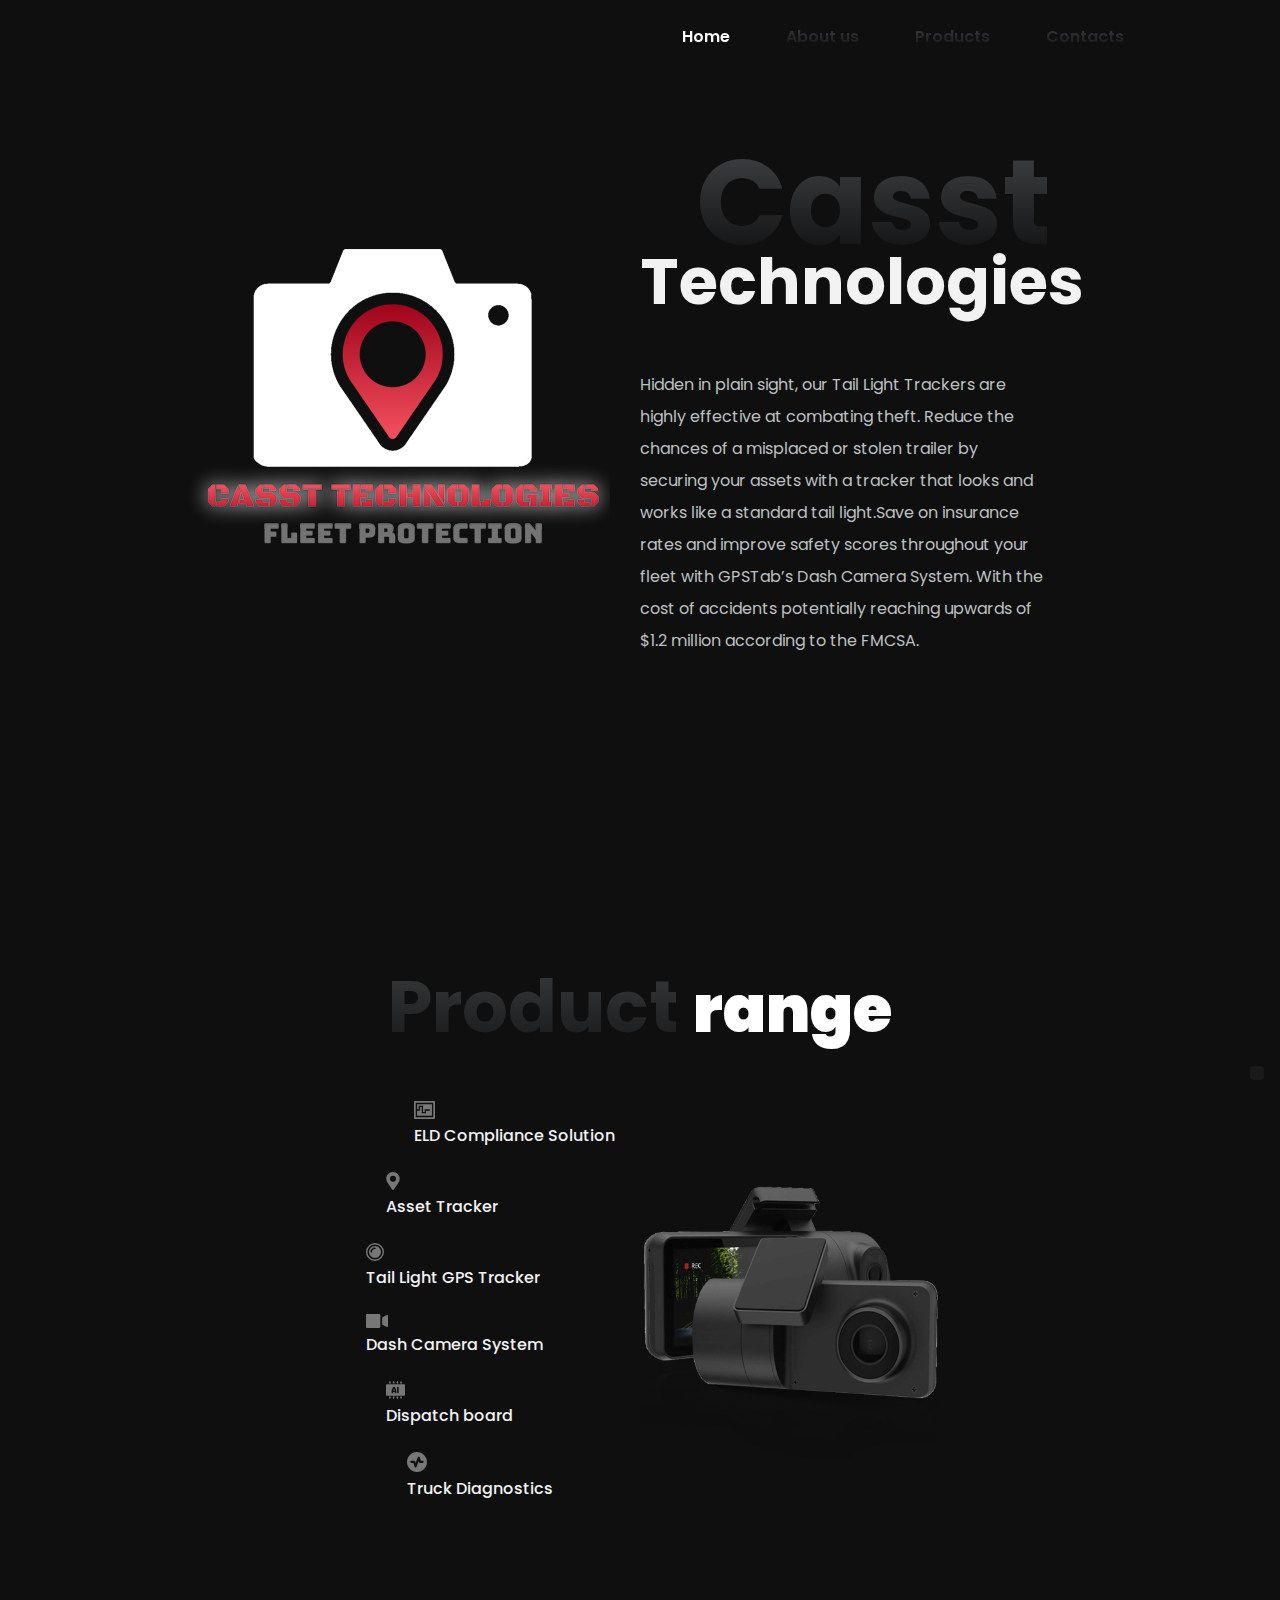
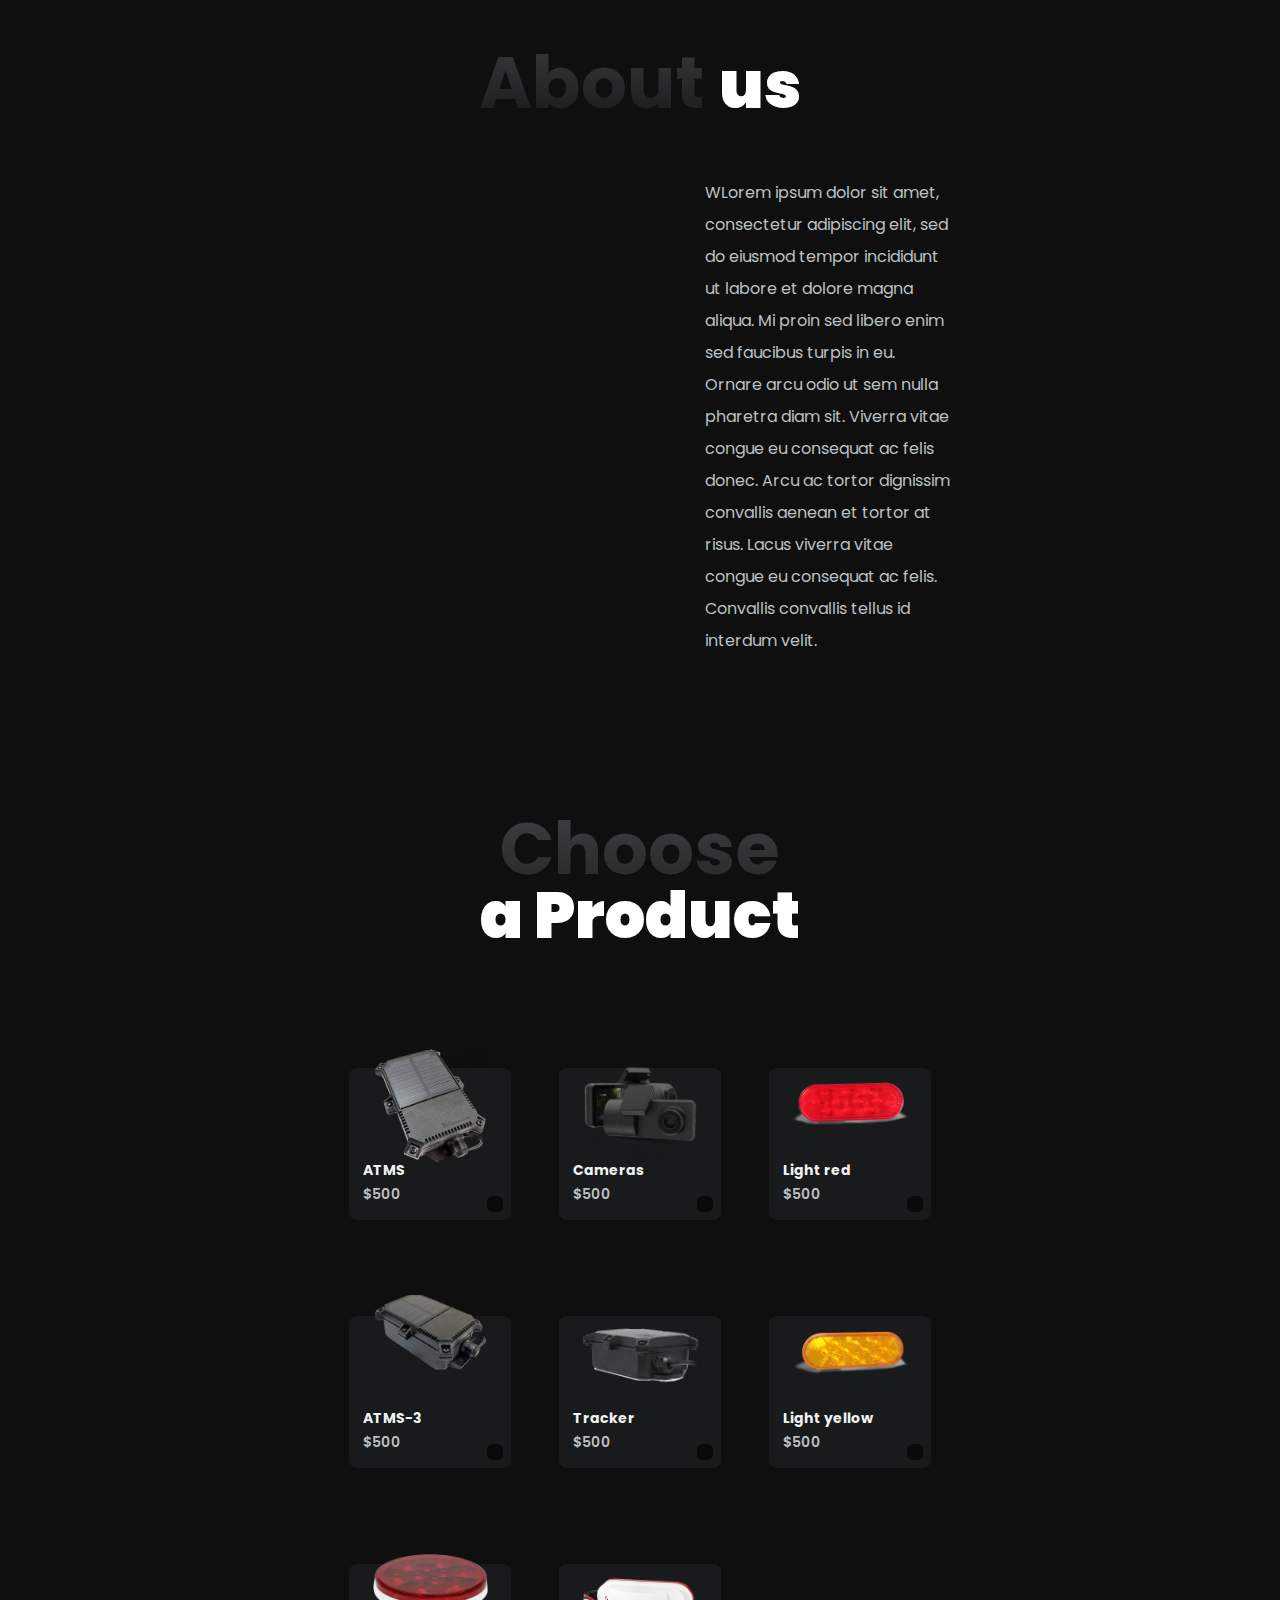
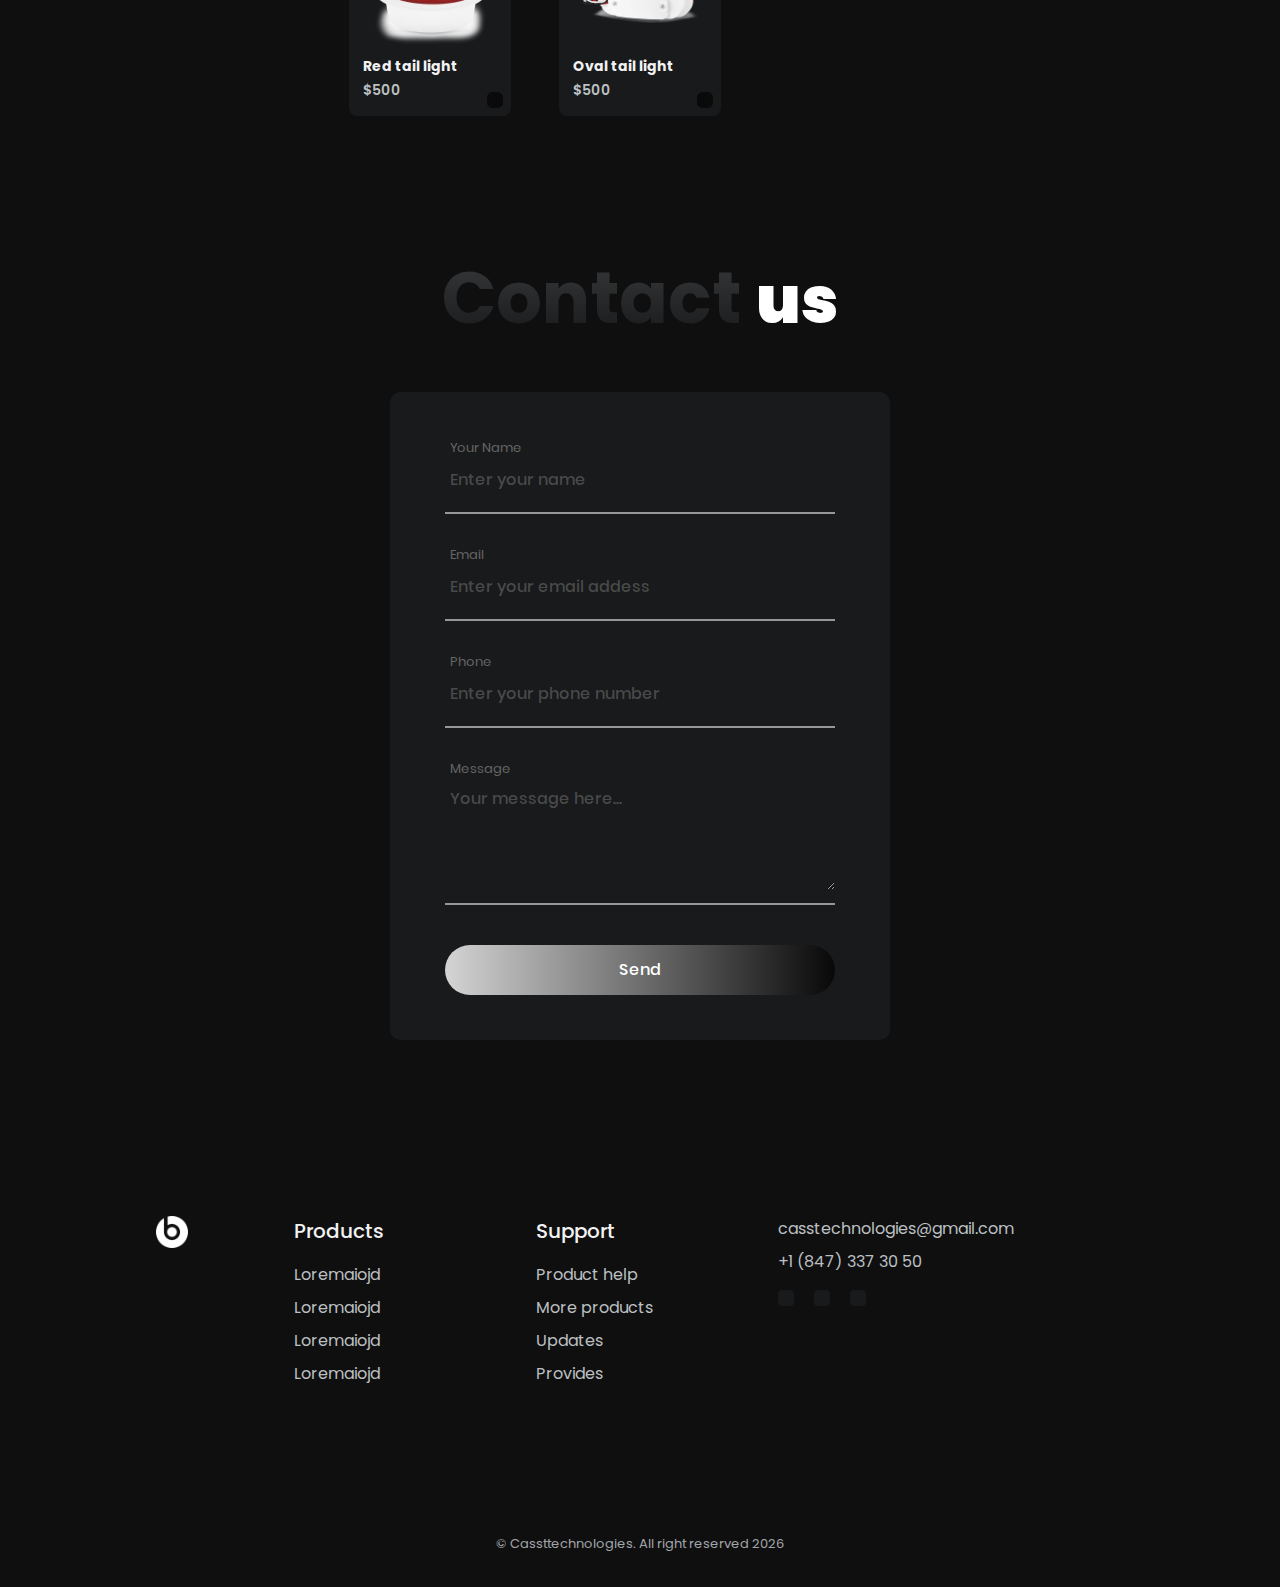
==== index.html @ 3e1de05d "inital commit" ====
<!DOCTYPE html>
<html lang="en">
<head>
    <meta charset="UTF-8">
    <meta name="viewport" content="width=device-width, initial-scale=1.0">

    <!--=============== FAVICON ===============-->
    <link rel="shortcut icon" href="assets/img/favicon.png" type="image/x-icon">

    <!--=============== REMIX ICONS ===============-->
    <link href="https://cdn.jsdelivr.net/npm/remixicon@2.5.0/fonts/remixicon.css" rel="stylesheet">

    <!--=============== CSS ===============-->
    <link rel="stylesheet" href="assets/css/main.css">
    <link rel="stylesheet" href="assets/css/modal.css">
    <link rel="stylesheet" href="assets/css/contact.css">
    <!--=============== BOXICONS ===============-->
    <link rel="stylesheet" href="https://cdn.jsdelivr.net/npm/boxicons@latest/css/boxicons.min.css">


    <title>Cassttechnologies</title>
</head>
<body>
<!--=============== HEADER ===============-->
<header class="header" id="header">
    <nav class="nav container">
<!--        <a href="#" class="nav__logo">-->
<!--&lt;!&ndash;            <img src="assets/images/logo.png" alt="">&ndash;&gt;-->
<!--        </a>-->
        <div class="nav__menu" id="nav-menu">
            <ul class="nav__list">
                <li class="nav__item">
                    <a href="#home" class="nav__link active-link">Home</a>
                </li>
                <li class="nav__item">
                    <a href="#about" class="nav__link">About us</a>
                </li>
                <li class="nav__item">
                    <a href="#products" class="nav__link">Products</a>
                </li>
                <li class="nav__item">
                    <a href="#contact" class="nav__link">Contacts</a>
                </li>
            </ul>

            <div class="nav__close" id="nav-close">
                <i class="ri-close-line"></i>
            </div>
        </div>

        <div class="nav__toggle" id="nav-toggle">
            <i class="ri-function-line"></i>
        </div>
    </nav>
</header>

<main class="main">
    <!--=============== HOME ===============-->
    <section class="home section" id="home">
        <div class="home__container container grid">
            <div class="home__img-container">
                <img src="assets/images/home1.png" alt="" class="home__img">
            </div>

            <div class="home__data">
                <div class="home__header">
                    <h1 class="home__title">Casst</h1>
                    <h2 class="home__subtitle" style="margin-top: 10px">Technologies</h2>
                </div>

                <div class="home__footer">
                    <p class="home__description">Hidden in plain sight, our Tail Light Trackers are highly effective at
                        combating theft. Reduce the chances of a misplaced or stolen trailer by securing your assets
                        with a tracker that looks and works like a standard tail light.Save on insurance rates and
                        improve safety scores throughout your fleet with GPSTab’s Dash Camera System. With the cost of
                        accidents potentially reaching upwards of $1.2 million according to the FMCSA.
                    </p>
                </div>
            </div>
        </div>
    </section>

    <!--=============== SPONSOR ===============-->
    <section class="sponsor section">
        <div class="sponsor__container container grid">
            <img src="https://gpstab.com/wp-content/uploads/2020/10/Zero-Max.png" alt="" class="sponsor__img">
            <img src="https://gpstab.com/wp-content/uploads/2020/10/RT-Group.png" alt="" class="sponsor__img">
            <img src="https://gpstab.com/wp-content/uploads/2020/10/Phoenix-Cargo.png" alt="" class="sponsor__img">
            <img src="https://gpstab.com/wp-content/uploads/2020/10/MHR.png" alt="" class="sponsor__img">
        </div>
    </section>

    <!--=============== SPECS ===============-->
    <section class="specs section grid">
        <h2 class="section__title section__title-gradient">Product <b class="glow">range</b> </h2>

        <div class="specs__container container grid">
            <div class="specs__content grid">
                <div class="specs__data">
                    <!--                    <i class="ri-bluetooth-line specs__icon"></i>-->
                    <svg xmlns="http://www.w3.org/2000/svg" width="21" height="18"><path fill-rule="evenodd" fill="#777777" d="M20.124 17.999H.874a.888.888 0 01-.875-.9V.899c0-.498.392-.901.875-.901h19.25c.484 0 .875.403.875.901v16.2c0 .497-.391.9-.875.9zm-.875-15.75a.444.444 0 00-.437-.45H2.186a.444.444 0 00-.437.45v13.499c0 .249.196.451.437.451h16.626a.444.444 0 00.437-.451V2.249zM3.061 9.674h2.873v-3.6h1.782l.002 6.299h4.373l.003-2.699h3.549a.445.445 0 00.438-.451v-.449a.445.445 0 00-.438-.45h-4.862l.001 2.7H9.028l.003-6.3H4.628l-.007 3.6h-1.56V3.148h14.876v11.701H3.061V9.674z"/></svg>
                    <h3 class="specs__title">ELD Compliance Solution</h3>
                    <!--                    <span class="specs__subtitle">Bluetooth v5.2</span>-->
                </div>

                <div class="specs__data">
                    <svg xmlns="http://www.w3.org/2000/svg" width="14" height="18"><path fill-rule="evenodd" fill="#777777" d="M13.749 6.746A6.746 6.746 0 007.002-.001c-.064 0-.129 0-.193.003C3.21.102.249 3.158.255 6.758a6.718 6.718 0 001.469 4.183H1.72l4.382 6.607c.225.3.563.451.9.451.338 0 .676-.151.901-.451l4.382-6.607h-.005a6.712 6.712 0 001.469-4.195zM7.002 9.75a3 3 0 110-6 3 3 0 010 6z"/></svg>
                    <h3 class="specs__title">Asset Tracker</h3>
                </div>

                <div class="specs__data">
                    <svg xmlns="http://www.w3.org/2000/svg" width="18" height="18"><path fill-rule="evenodd" fill="#777777" d="M8.999 1.499c4.136 0 7.5 3.364 7.5 7.499 0 4.136-3.364 7.5-7.5 7.5-4.135 0-7.5-3.364-7.5-7.5 0-4.135 3.365-7.499 7.5-7.499m0-1.501a9 9 0 00-9 9 9 9 0 1018 0 9 9 0 00-9-9zm0 3a6 6 0 100 12 6 6 0 000-12zm0 3.001c-1.654 0-3 1.345-3 2.999a.75.75 0 11-1.5 0 4.505 4.505 0 014.5-4.499.75.75 0 110 1.5z"/></svg>
                    <h3 class="specs__title">Tail Light GPS Tracker</h3>
                </div>

                <div class="specs__data">
                    <svg xmlns="http://www.w3.org/2000/svg" width="22" height="14"><path fill-rule="evenodd" fill="#777777" d="M14.332.873v12.251c0 .483-.373.875-.833.875H.832c-.46 0-.833-.392-.833-.875V.873c0-.482.373-.874.833-.874h12.667c.46 0 .833.392.833.874zm6.605.034l-4.771 2.591v7.001l4.771 2.59c.532.161 1.062-.26 1.062-.841V1.749c0-.582-.53-1.001-1.062-.842z"/></svg>
                    <h3 class="specs__title">Dash Camera System</h3>
                </div>
                <div class="specs__data">
                    <svg xmlns="http://www.w3.org/2000/svg" width="19" height="18"><path fill-rule="evenodd" fill="#777777" d="M18.208 14.727H.792A.805.805 0 010 13.909V4.091c0-.452.354-.819.792-.819h17.416c.437 0 .792.367.792.819v9.818a.805.805 0 01-.792.818zm-7.841-3.94c0-.887-.158-1.747-.473-2.583A7.245 7.245 0 008.572 5.98a.803.803 0 00-.598-.256.804.804 0 00-.598.256 7.262 7.262 0 00-1.321 2.224 7.244 7.244 0 00-.474 2.583v1.074c0 .102.041.196.125.281a.376.376 0 00.274.127h.798a.377.377 0 00.274-.127.396.396 0 00.125-.281v-.813h1.595v.813c0 .102.041.196.124.281a.38.38 0 00.275.127h.798a.377.377 0 00.274-.127.395.395 0 00.124-.281v-1.074zm2.369-4.239a.805.805 0 00-.792-.818.805.805 0 00-.792.818v4.909c0 .452.354.818.792.818a.805.805 0 00.792-.818V6.548zM7.974 7.872c.365.609.596 1.26.71 1.949h-1.42c.115-.689.345-1.34.71-1.949zm6.276-6.645c0-.226.177-.409.396-.409V.204A.2.2 0 0114.844 0h.395a.2.2 0 01.198.204v.614c.219 0 .396.183.396.409v1.227H14.25V1.227zm-3.695 0c0-.226.178-.409.396-.409V.204c0-.113.089-.204.198-.204h.396c.109 0 .198.091.198.204v.614c.218 0 .396.183.396.409v1.227h-1.584V1.227zm-3.694 0c0-.226.177-.409.396-.409V.204A.2.2 0 017.454 0h.397a.2.2 0 01.197.204v.614c.219 0 .396.183.396.409v1.227H6.861V1.227zm-3.695 0c0-.226.178-.409.396-.409V.204c0-.113.089-.204.198-.204h.396c.109 0 .198.091.198.204v.614c.219 0 .396.183.396.409v1.227H3.166V1.227zM4.75 16.772c0 .227-.177.41-.396.41v.613a.202.202 0 01-.198.205H3.76a.202.202 0 01-.198-.205v-.613a.403.403 0 01-.396-.41v-1.227H4.75v1.227zm3.694 0c0 .227-.177.41-.396.41v.613a.201.201 0 01-.197.205h-.397a.201.201 0 01-.197-.205v-.613a.403.403 0 01-.396-.41v-1.227h1.583v1.227zm3.695 0c0 .227-.178.41-.396.41v.613a.202.202 0 01-.198.205h-.396a.202.202 0 01-.198-.205v-.613a.403.403 0 01-.396-.41v-1.227h1.584v1.227zm3.694 0c0 .227-.177.41-.396.41v.613a.201.201 0 01-.198.205h-.395a.201.201 0 01-.198-.205v-.613a.403.403 0 01-.396-.41v-1.227h1.583v1.227z"/></svg>
                    <h3 class="specs__title">Dispatch board</h3>
                </div>
                <div class="specs__data">
                    <svg xmlns="http://www.w3.org/2000/svg" width="20" height="20"><path fill-rule="evenodd" fill="#777777" d="M9.994.016C4.476.016.003 4.489.003 10.007s4.473 9.991 9.991 9.991 9.991-4.473 9.991-9.991S15.512.016 9.994.016zm6.467 10.35c0 .283-.23.513-.513.513h-3.041c-.465 0-.871-.312-.991-.761l-.298-1.117-2.108 5.773a1.024 1.024 0 01-.962.674l-.036-.001a1.025 1.025 0 01-.95-.74l-1.104-3.828H4.04a.513.513 0 01-.512-.513V9.341c0-.283.23-.512.512-.512h3.189c.457 0 .858.302.985.741l.448 1.551 2.146-5.879c.154-.422.56-.71 1.01-.673.447.02.829.327.944.76l.933 3.5h2.253c.283 0 .513.229.513.512v1.025z"/></svg>
                    <h3 class="specs__title">Truck Diagnostics</h3>
                </div>
            </div>

            <div>
                <img src="assets/images/specs.png" alt="" class="specs__img">
            </div>
        </div>
    </section>

    <!--=============== ABOuT ===============-->
    <section class="about section grid" id="about">
        <h2 class="section__title section__title-gradient">About <b class="glow">us</b></h2>

        <div class="about_container container grid">
            <div class="home__img-container">
                <img src="https://i.pinimg.com/474x/cb/33/d8/cb33d80fe655e221ae05f41c8edd0cdb.jpg" alt="" class="about__img">
            </div>

            <div class="about__data">
                <p class="about_details">WLorem ipsum dolor sit amet, consectetur adipiscing elit, sed do eiusmod
                    tempor incididunt ut labore et dolore magna aliqua. Mi proin sed libero enim sed faucibus turpis in
                    eu. Ornare arcu odio ut sem nulla pharetra diam sit. Viverra vitae congue eu consequat ac felis
                    donec. Arcu ac tortor dignissim convallis aenean et tortor at risus. Lacus viverra vitae congue eu
                    consequat ac felis. Convallis convallis tellus id interdum velit.
                </p>
            </div>
        </div>
    </section>

    <!--            &lt;!&ndash;=============== DISCOUNT ===============&ndash;&gt;-->
    <!--            <section class="discount section">-->
    <!--                <div class="discount__container container grid">-->
    <!--                    <div class="discount__animate">-->
    <!--                        <h2 class="discount__title">Immerse yourself in <br> your music</h2>-->
    <!--                        <p class="discount__description">Get it now, up to 50% off.</p>-->
    <!--                        <a href="#" class="button button&#45;&#45;flex">-->
    <!--                            <i class="ri-shopping-bag-line button__icon"></i> Shop Now-->
    <!--                        </a>-->
    <!--                    </div>-->

    <!--                    <img src="assets/img/discount.png" alt="" class="discount__img">-->
    <!--                </div>-->
    <!--            </section>-->

    <!--=============== PRODUCTS ===============-->
    <section class="products section" id="products">
        <h2 class="section__title section__title-gradient products__line">
            Choose <br> <b class="glow">a Product </b>
        </h2>

        <div class="products__container container grid">
            <article class="products__card" data-id="atms">
                <div class="products__content">
                    <img src="assets/images/new-ATMS-_2-290x300.png" alt="https://gpstab.com/product/atm" class="products__img">

                    <h3 class="products__title">ATMS</h3>
                    <span class="products__price">$500</span>

                    <button class="button button--flex products__button open-modal"><i
                            class="ri-shopping-bag-line button__icon"></i>
                    </button>
                </div>
            </article>
            <article class="products__card" data-id="cameras">
                <div class="products__content">
                    <img src="assets/images/cameras-2.png" alt="https://gpstab.com/product/dash-camera" class="products__img">

                    <h3 class="products__title">Cameras</h3>
                    <span class="products__price">$500</span>
                    <p class="products__description" style="display: none;">This dashcam offers full HD video powered by artificial intelligence (AI) to enhance fleet safety and reduce collision-related costs.</p>


                    <button class="button button--flex products__button open-modal"><i
                            class="ri-shopping-bag-line button__icon"></i>
                    </button>

                </div>
            </article>
            <article class="products__card" data-id="light-red">
                <div class="products__content">
                    <img src="assets/images/oval-tail-light-red-1.png" alt="" class="products__img">

                    <h3 class="products__title">Light red</h3>
                    <span class="products__price">$500</span>
                    <p class="products__description" style="display: none;">Clear lens with white LEDs used to replace the tail lights.</p>


                    <button class="button button--flex products__button open-modal"><i
                            class="ri-shopping-bag-line button__icon"></i>
                    </button>

                </div>
            </article>
            <article class="products__card" data-id="atms-3">
                <div class="products__content">
                    <img src="assets/images/ATMS_3-przyjzivziul1b4dnlcuc75yua225xxc34qcd9fl40.png" alt=""
                         class="products__img">

                    <h3 class="products__title">ATMS-3</h3>
                    <span class="products__price">$500</span>


                    <button class="button button--flex products__button open-modal"><i
                            class="ri-shopping-bag-line button__icon"></i>
                    </button>

                </div>
            </article>

            <article class="products__card" data-id="tracker">
                <div class="products__content">
                    <img src="assets/images/asset-tracker-2 (1).png" alt="" class="products__img">

                    <h3 class="products__title">Tracker</h3>
                    <span class="products__price">$500</span>


                    <button class="button button--flex products__button open-modal"><i
                            class="ri-shopping-bag-line button__icon"></i>
                    </button>

                </div>
            </article>
            <article class="products__card" data-id="light-yellow">
                <div class="products__content">
                    <img src="assets/images/oval-tail-light-yellow-1.png" alt="" class="products__img">

                    <h3 class="products__title">Light yellow</h3>
                    <span class="products__price">$500</span>


                    <button class="button button--flex products__button open-modal"><i
                            class="ri-shopping-bag-line button__icon"></i>
                    </button>

                </div>
            </article>
            <article class="products__card" data-id="red-tail-light">
                <div class="products__content">
                    <img src="assets/images/red-tail-light-1-1.png" alt="" class="products__img">

                    <h3 class="products__title">Red tail light</h3>
                    <span class="products__price">$500</span>


                    <button class="button button--flex products__button open-modal"><i
                            class="ri-shopping-bag-line button__icon"></i>
                    </button>

                </div>
            </article>
            <article class="products__card" data-id="oval-tail-light">
                <div class="products__content">
                    <img src="assets/images/oval-tail-light-red-2.png" alt="" class="products__img">

                    <h3 class="products__title">Oval tail light</h3>
                    <span class="products__price">$500</span>


                    <button class="button button--flex products__button open-modal"><i
                            class="ri-shopping-bag-line button__icon"></i>
                    </button>

                </div>
            </article>
        </div>
    </section>
</main>

<div class="modal__wrapper">
    <section class="modal container">

        <div class="modal__container" id="modal-container">
            <div class="modal__content">
                <div class="modal__close close-modal" title="Close">
                    <i class='bx bx-x'></i>
                </div>

                <div class="modal__body"></div>

                <button class="modal__button-link close-modal">
                    Close
                </button>
            </div>
        </div>
    </section>
</div>


<section class="section" id="contact">
<!--    style="color: hsl(0deg 0% 100% / 68%);"-->
    <h2 class="section__title section__title-gradient">Contact <b class="glow">us</b></h2>
    <div class="contact__wrapper">
        <div class="container-contact100">
            <div class="wrap-contact100">
                <form class="contact100-form validate-form">
                    <div class="wrap-input100 validate-input" data-validate="Name is required">
                        <span class="symbol-input100">
                        <i class="ri-user-fill"></i>
                        </span>
                        <span class="label-input100">Your Name</span>
                        <input class="input100" type="text" name="name" placeholder="Enter your name">
                        <span class="focus-input100"></span>
                    </div>
                    <div class="wrap-input100 validate-input" data-validate="Valid email is required: ex@abc.xyz">
                         <span class="symbol-input100">
                         <i class="ri-mail-fill"></i>
                        </span>
                        <span class="label-input100">Email</span>
                        <input class="input100" type="text" name="email" placeholder="Enter your email addess">
                        <span class="focus-input100"></span>
                    </div>
                    <div class="wrap-input100 validate-input" data-validate="Valid phone is required">
                         <span class="symbol-input100">
                          <i class="ri-phone-line"></i>
                        </span>
                        <span class="label-input100">Phone</span>
                        <input class="input100" type="tel" name="email" placeholder="Enter your phone number">
                        <span class="focus-input100"></span>
                    </div>
                    <div class="wrap-input100 validate-input" data-validate="Message is required">
                         <span class="symbol-input100">
                       <i class="ri-chat-3-fill"></i>
                        </span>
                        <span class="label-input100">Message</span>
                        <textarea class="input100" name="message" placeholder="Your message here..."></textarea>
                        <span class="focus-input100"></span>
                    </div>
                    <div class="container-contact100-form-btn">
                        <div class="wrap-contact100-form-btn">
                            <div class="contact100-form-bgbtn"></div>
                            <button class="contact100-form-btn">
                               <span>
                               Send
                               <i class="ri-mail-send-fill" aria-hidden="true"></i>
                               </span>
                            </button>
                        </div>
                    </div>
                </form>
            </div>
        </div>
    </div>
</section>


<!--=============== FOOTER ===============-->
<footer class="footer section">
    <div class="footer__container container grid">
        <a href="#" class="footer__logo">
            <img src="assets/img/logo.png" alt="">
        </a>

        <div class="footer__content">
            <h3 class="footer__title">Products</h3>

            <ul class="footer__links">
                <li>
                    <a href="#" class="footer__link">Loremaiojd</a>
                </li>
                <li>
                    <a href="#" class="footer__link">Loremaiojd</a>
                </li>
                <li>
                    <a href="#" class="footer__link">Loremaiojd</a>
                </li>
                <li>
                    <a href="#" class="footer__link">Loremaiojd</a>
                </li>
            </ul>
        </div>

        <div class="footer__content">
            <h3 class="footer__title">Support</h3>

            <ul class="footer__links">
                <li>
                    <a href="#" class="footer__link">Product help</a>
                </li>
                <li>
                    <a href="#" class="footer__link">More products</a>
                </li>
                <li>
                    <a href="#" class="footer__link">Updates</a>
                </li>
                <li>
                    <a href="#" class="footer__link">Provides</a>
                </li>
            </ul>
        </div>

        <div class="footer__content">
            <div class="footer__links" style="margin-bottom: var(--mb-1);">
                <a href="mailto:mykhaylo.ivasyutyn@gmail.com"  class="footer__link"><i class="ri-mail-fill"></i> casstechnologies@gmail.com</a>
                <a href="tel:+8473373050"  class="footer__link"> <i class="ri-phone-line"></i>   +1 (847) 337 30 50</a>
            </div>
            <div class="footer__social">
                <a href="https://www.facebook.com/" target="_blank" class="footer__social-link">
                    <i class="ri-facebook-fill"></i>
                </a>
                <a href="https://www.instagram.com/" target="_blank" class="footer__social-link">
                    <i class="ri-instagram-line"></i>
                </a>
                <a href="https://twitter.com/" target="_blank" class="footer__social-link">
                    <i class="ri-twitter-line"></i>
                </a>
            </div>
        </div>
    </div>

    <p class="footer__copy">
        <a href="https://cassttechnologies" target="_blank" class="footer__copy-link">&#169; Cassttechnologies. All
            right reserved
            <script>document.write(new Date().getFullYear())</script>
        </a>
    </p>
</footer>

<!--=============== SCROLL UP ===============-->
<a href="#" class="scrollup" id="scroll-up">
    <i class="ri-arrow-up-s-line scrollup__icon"></i>
</a>

<!--=============== SCROLL REVEAL ===============-->
<script src="https://unpkg.com/scrollreveal"></script>

<!--=============== MAIN JS ===============-->
<script src="assets/js/main.js"></script>
<script src="assets/js/modal.js"></script>
</body>
</html>
---- assets/css/main.css ----
/*=============== GOOGLE FONTS ===============*/
@import url("https://fonts.googleapis.com/css2?family=Poppins:wght@400;500;600&display=swap");
/*=============== VARIABLES CSS ===============*/
:root {
  --header-height: 3rem;
  /*========== Colors ==========*/
  --hue-color: 206;
  --black-color: hsl(var(--hue-color), 4%, 4%);
  --black-color-alt: hsl(var(--hue-color), 4%, 8%);
  --title-color: hsl(var(--hue-color), 4%, 95%);
  --text-color: hsl(var(--hue-color), 4%, 75%);
  --text-color-light: hsl(var(--hue-color), 4%, 65%);
  --white-color: #FFF;
  --body-color: hsl(var(--hue-color), 4%, 6%);
  --container-color: hsl(var(--hue-color), 4%, 10%);
  --text-gradient: linear-gradient(hsl(var(--hue-color), 4%, 24%), hsl(var(--hue-color), 4%, 8%));
  --scroll-thumb-color: hsl(var(--hue-color), 4%, 16%);
  --scroll-thumb-color-alt: hsl(var(--hue-color), 4%, 20%);
  /*========== Font and typography ==========*/
  --body-font: 'Poppins', sans-serif;
  --biggest-font-size: 5rem;
  --bigger-font-size: 3.5rem;
  --big-font-size: 2.5rem;
  --h2-font-size: 1.25rem;
  --h3-font-size: 1.125rem;
  --normal-font-size: .938rem;
  --small-font-size: .813rem;
  --smaller-font-size: .75rem;
  --text-line-height: 2rem;
  /*========== Font weight ==========*/
  --font-medium: 500;
  --font-semi-bold: 600;
  /*========== Margenes Bottom ==========*/
  --mb-0-5: .5rem;
  --mb-0-75: .75rem;
  --mb-1: 1rem;
  --mb-1-5: 1.5rem;
  --mb-2: 2rem;
  --mb-2-5: 2.5rem;
  /*========== z index ==========*/
  --z-tooltip: 10;
  --z-fixed: 100;
}

@media screen and (min-width: 968px) {
  :root {
    --biggest-font-size: 7.5rem;
    --bigger-font-size: 4.5rem;
    --big-font-size: 4rem;
    --h2-font-size: 1.5rem;
    --h3-font-size: 1.25rem;
    --normal-font-size: 1rem;
    --small-font-size: .875rem;
    --smaller-font-size: .813rem;
  }
}

/*=============== BASE ===============*/
* {
  box-sizing: border-box;
  padding: 0;
  margin: 0;
}

html {
  scroll-behavior: smooth;
}

body {
  margin: var(--header-height) 0 0 0;
  font-family: var(--body-font);
  font-size: var(--normal-font-size);
  background-color: var(--body-color);
  color: var(--text-color);
}

h1, h2, h3 {
  color: var(--title-color);
}

ul {
  list-style: none;
}

a {
  text-decoration: none;
}

button,
input {
  border: none;
  outline: none;
}

button {
  cursor: pointer;
}

img {
  max-width: 100%;
  height: auto;
}
article:hover{
  box-shadow: -1px 1px 23px #aaaaaa;
}

/*=============== REUSABLE CSS CLASSES ===============*/
.section {
  padding: 4rem 0 2rem;
}

.section__title {
  font-size: var(--bigger-font-size);
  text-align: center;
  margin-bottom: var(--mb-2-5);
}

.section__title-gradient {
  background: var(--text-gradient);
  color: transparent;
  -webkit-background-clip: text;
  background-clip: text;
}

/*=============== LAYOUT ===============*/
.main {
  overflow: hidden;
}

.container {
  max-width: 968px;
  margin-left: var(--mb-1-5);
  margin-right: var(--mb-1-5);
}

.grid {
  display: grid;
}

/*=============== HEADER ===============*/
.header {
  width: 100%;
  position: fixed;
  top: 0;
  left: 0;
  z-index: var(--z-fixed);
  background: transparent;
}

/*=============== NAV ===============*/
.nav {
  height: var(--header-height);
  display: flex;
  justify-content: right;
  align-items: center;
}

.nav__logo {
  display: flex;
  width: 1.5rem;
}

.nav__toggle {
  font-size: 1.2rem;
  color: var(--white-color);
  cursor: pointer;
}

@media screen and (max-width: 767px) {
  .nav__menu {
    position: fixed;
    background-color: var(--body-color);
    top: -100%;
    left: 0;
    width: 100%;
    padding: 4rem 0 3rem;
    transition: .4s;
  }
}

.nav__list {
  display: flex;
  flex-direction: column;
  align-items: center;
  row-gap: 1rem;
}

.nav__link {
  color: var(--white-color);
  font-size: var(--h2-font-size);
  text-transform: uppercase;
  font-weight: var(--font-semi-bold);
  background: var(--text-gradient);
  color: transparent;
  -webkit-background-clip: text;
  background-clip: text;
  transition: .4s;
}

.nav__link:hover {
  background: var(--white-color);
  color: transparent;
  -webkit-background-clip: text;
  background-clip: text;
}

.nav__close {
  position: absolute;
  font-size: 1.5rem;
  top: 1rem;
  right: 1rem;
  color: var(--white-color);
  cursor: pointer;
}

/* show menu */
.show-menu {
  top: 0;
}

/* Change background header */
.scroll-header {
  background-color: var(--body-color);
}

/* Active link */
.active-link {
  background: var(--white-color);
  color: transparent;
  -webkit-background-clip: text;
  background-clip: text;
}

/*=============== HOME ===============*/
.home__img-container {
    display: flex;
    align-items: center;
    justify-content: center;
}

.home__data {
  padding-top: 5rem;
}

.home__header {
  position: relative;
}

.home__title {
  position: absolute;
  top: -4rem;
  left: 1rem;
  line-height: 6rem;
  font-size: var(--biggest-font-size);
  background: var(--text-gradient);
  color: transparent;
  -webkit-background-clip: text;
  background-clip: text;
}

.home__subtitle {
  font-size: var(--big-font-size);
  margin-bottom: var(--mb-2-5);
}
.glow {
  font-size: var(--big-font-size);
  margin-bottom: var(--mb-2-5);
  color: #fff;
  text-align: center;
  animation: glow 1s ease-in-out infinite alternate;
}
@-webkit-keyframes glow {
  from {
    text-shadow: 0 0 10px #fff, 0 0 20px #fff, 0 0 30px #e7e5e5, 0 0 40px rgba(255, 255, 255, 0.27), 0 0 50px #e60073, 0 0 60px #e60073, 0 0 70px #e60073;
  }

  to {
    text-shadow: 0 0 20px #fff, 0 0 30px #000000, 0 0 40px #000000, 0 0 50px #d2d2d2, 0 0 60px #ff4da6, 0 0 70px #ff4da6, 0 0 80px #ff4da6;
  }
  0% {
    text-shadow: 0 0 10px #535353, 0 0 20px #585555, 0 0 30px #252525, 0 0 40px rgb(0 0 0), 0 0 50px #7e7e7e, 0 0 60px #4b4b4b, 0 0 70px #5e5e5e;
  }
  100% {
    text-shadow: 0 0 20px #e2dfdf, 0 0 30px #000000, 0 0 40px #000000, 0 0 50px #454545, 0 0 60px #3a3638, 0 0 70px #161515, 0 0 80px #222222;
  }
}
.home__title-description {
  font-size: var(--h3-font-size);
  font-weight: var(--font-medium);
  margin-bottom: var(--mb-1);
}

.home__description {
  margin-bottom: var(--mb-2-5);
  line-height: var(--text-line-height);
}

.home__price {
  font-size: var(--h3-font-size);
  font-weight: var(--font-semi-bold);
  margin-left: var(--mb-0-75);
}

/*=============== BUTTONS ===============*/
.button {
  display: inline-block;
  background-color: var(--black-color);
  color: var(--white-color);
  padding: 1rem 1.25rem;
  border-radius: .5rem;
  transition: .3s;
}

.button:hover {
  background-color: var(--black-color-alt);
}

.button__icon {
  font-size: 1.2rem;
}

.button--flex {
  display: inline-flex;
  align-items: center;
  column-gap: .75rem;
}

/*=============== SPONSOR ===============*/
.sponsor__img {
  width: 90px;
}

.sponsor__container {
  grid-template-columns: repeat(auto-fit, minmax(110px, 1fr));
  row-gap: 5rem;
  justify-items: center;
  align-items: center;
  filter: grayscale(100%);
}

/*=============== SPECS ===============*/
.specs__container {
  position: relative;
}

.specs__content {
  row-gap: 1.5rem;
}

.specs__data {
  display: grid;
  row-gap: .25rem;
}

.specs__icon {
  font-size: 1.2rem;
  color: var(--white-color);
}

.specs__title {
  font-size: var(--normal-font-size);
  font-weight: var(--font-medium);
}

.specs__subtitle {
  font-size: var(--smaller-font-size);
}

.specs__data:nth-child(1){
  margin-left: 3rem;
}
.specs__data:nth-child(2) {
  color: rgba(196, 3, 3, 0.76);
  margin-left: 1.3rem;
}
.specs__data:nth-child(5){
  margin-left: 1.3rem;
}
.specs__data:nth-child(6){
  margin-left: 2.6rem;
}


.specs__img {
  width: 250px;
  position: absolute;
  top: 2rem;
  right: -4rem;
}

/*=============== CASE ===============*/
.about_container {
  position: relative;

}

.about__data {
  padding: 5rem 0 3rem;
}

.about__img {
  margin-bottom: 50px;
  border-radius: 10px;
  box-shadow: 0 4px 18px 0 rgb(170 170 170);
  width: 250px;
}

.about_details {
  margin-bottom: var(--mb-1-5);
  line-height: var(--text-line-height);
}

/*=============== DISCOUNT ===============*/
.discount__container {
  position: relative;
  background-color: var(--container-color);
  padding: 2rem 1.5rem;
  border-radius: .75rem;
}

.discount__title {
  font-size: var(--h3-font-size);
  margin-bottom: var(--mb-0-75);
}

.discount__description {
  margin-bottom: var(--mb-1);
}

.discount__img {
  width: 300px;
  position: absolute;
  top: 4rem;
  right: -11rem;
}

/*=============== PRODUCTS ===============*/
.products__line {
  line-height: 4rem;
}

.products__container {
  grid-template-columns: repeat(2, 1fr);
  gap: 5rem 1.5rem;
  padding-top: 3rem;
}

.products__card {
  position: relative;
  height: 132px;
  background-color: var(--container-color);
  padding: .75rem;
  border-radius: .5rem;
  display: grid;
}

.products__img {
  width: 100px;
  position: absolute;
  inset: 0;
  margin-right: auto;
  margin-left: auto;
  top: -1.3rem;
}

.products__content {
  align-self: flex-end;
}

.products__title, .products__price {
  font-size: var(--small-font-size);
}

.products__price {
  font-weight: var(--font-semi-bold);
}

.products__button {
  position: absolute;
  right: .5rem;
  bottom: .5rem;
  padding: .5rem;
  border-radius: .35rem;
}

/*=============== FOOTER ===============*/
.footer__container {
  grid-template-columns: repeat(auto-fit, minmax(320px, 1fr));
  row-gap: 2rem;
}

.footer__logo {
  width: 2rem;
}

.footer__title {
  font-size: var(--h3-font-size);
  font-weight: var(--font-medium);
  margin-bottom: var(--mb-1);
}

.footer__links {
  display: flex;
  flex-direction: column;
  row-gap: .5rem;
}

.footer__link {
  color: var(--text-color);
}

.footer__link:hover {
  color: var(--white-color);
}
.footer__form {
  display: flex;
  column-gap: .5rem;
  background-color: var(--container-color);
  padding: .5rem .75rem;
  border-radius: .5rem;
  margin-bottom: var(--mb-2);
}

.footer__input {
  background-color: var(--container-color);
  width: 90%;
  color: var(--white-color);
}

.footer__input::placeholder {
  color: var(--text-color);
  font-size: var(--normal-font-size);
  font-family: var(--body-font);
}

.footer__social {
  display: flex;
  column-gap: 1.25rem;
}

.footer__social-link {
  display: inline-flex;
  color: var(--white-color);
  background-color: var(--container-color);
  padding: .5rem;
  border-radius: .25rem;
  font-size: 1rem;
}

.footer__social-link:hover {
  background-color: var(--black-color);
}

.footer__copy {
  margin-top: 5rem;
  text-align: center;
}

.footer__copy-link {
  font-size: var(--smaller-font-size);
  color: var(--text-color-light);
}

/*=============== SCROLL UP ===============*/
.scrollup {
  position: fixed;
  right: 1rem;
  bottom: -20%;
  display: flex;
  background-color: var(--container-color);
  border-radius: .25rem;
  padding: .45rem;
  opacity: 9;
  z-index: var(--z-tooltip);
  transition: .4s;
}

.scrollup:hover {
  background-color: var(--black-color);
  opacity: 1;
}

.scrollup__icon {
  color: var(--white-color);
  font-size: 1.35rem;
}

/* Show Scroll Up*/
.show-scroll {
  bottom: 5rem;
}

/*=============== SCROLL BAR ===============*/
::-webkit-scrollbar {
  width: .60rem;
  border-radius: .5rem;
}

::-webkit-scrollbar-thumb {
  background-color: var(--scroll-thumb-color);
  border-radius: .5rem;
}

::-webkit-scrollbar-thumb:hover {
  background-color: var(--scroll-thumb-color-alt);
}

/*=============== MEDIA QUERIES ===============*/
/* For small devices */
@media screen and (max-width: 340px) {
  .container {
    margin-left: var(--mb-1);
    margin-right: var(--mb-1);
  }
  .section__title {
    font-size: var(--big-font-size);
  }
  .home__title {
    top: -4rem;
    font-size: var(--bigger-font-size);
  }
  .home__data {
    padding-top: 1rem;
  }
  .home__description {
    font-size: var(--small-font-size);
  }
  .specs__img {
    width: 200px;
  }
  .about_container {
    grid-template-columns: .6fr 1fr;
  }
  .about__img {
    width: 220px;
    top: -2rem;
    left: -9rem;
  }
  .about__data {
    padding: 0;
  }
  .products__container {
    grid-template-columns: 142px;
    justify-content: center;
  }
}

/* For medium devices */
@media screen and (min-width: 576px) {
  .home__container {
    grid-template-columns: .8fr 1fr;
  }
  .home__data {
    padding-top: 2rem;
  }
  .specs__img {
    position: initial;
  }
  .specs__container {
    grid-template-columns: repeat(2, 1fr);
    justify-items: center;
    align-items: center;
  }
  .about__img {
    position: initial;
    left: -7rem;
  }
  .about__data {
    padding: 0;
  }
  .about_container {
    grid-template-columns: max-content 250px;
    justify-content: center;
    align-items: center;
    column-gap: 2rem;
  }
  .discount__img {
    position: initial;
  }
  .discount__container {
    grid-template-columns: repeat(2, 1fr);
    justify-items: center;
    align-items: center;
  }
  .products__container {
    grid-template-columns: repeat(3, 142px);
    justify-content: center;
  }
}

@media screen and (min-width: 767px) {
  body {
    margin: 0;
  }
  .section {
    padding: 6rem 0 2rem;
  }
  .nav {
    height: calc(var(--header-height) + 1.5rem);
  }
  .nav__logo {
    width: 2rem;
  }
  .nav__list {
    flex-direction: row;
    column-gap: 3.5rem;
  }
  .nav__link {
    font-size: var(--normal-font-size);
    text-transform: initial;
  }
  .nav__toggle, .nav__close {
    display: none;
  }
  .home__container {
    position: relative;
    grid-template-columns: repeat(2, 1fr);
  }
  .home__data {
    padding-top: 8rem;
  }
  .specs__img {
    width: 300px;
  }
  .about_container {
    column-gap: 5rem;
  }
  .about__img {
    width: 300px;
  }
  .about_details {
    margin-bottom: var(--mb-2);
  }
  .discount__container {
    grid-template-columns: 250px max-content;
    justify-content: center;
    column-gap: 5rem;
    padding: 3rem 0;
  }
  .discount__title {
    font-size: var(--h2-font-size);
    margin-bottom: var(--mb-1);
  }
  .discount__description {
    margin-bottom: var(--mb-2);
  }
  .products__container {
    grid-template-columns: repeat(3, 162px);
    gap: 6rem 3rem;
    padding-top: 5rem;
  }
  .products__card {
    height: 152px;
    padding: .85rem;
  }
  .products__img {
    width: 115px;
  }
  .footer__container {
    grid-template-columns: .4fr .7fr .7fr 1fr;
  }
}

/* For large devices */
@media screen and (min-width: 1024px) {
  .container {
    margin-left: auto;
    margin-right: auto;
  }
  .home__title {
    top: -5rem;
    left: 3.5rem;
  }
  .home__description {
    padding-right: 5rem;
  }
  .sponsor__img {
    width: 100px;
  }
  .discount__img {
    width: 350px;
  }
  .footer__container {
    padding-top: 3rem;
  }
  .footer__copy {
    margin-top: 9rem;
  }
}
---- assets/css/modal.css ----
/*=============== GOOGLE FONTS ===============*/
@import url('https://fonts.googleapis.com/css2?family=Poppins:wght@400;500&display=swap');

/*=============== VARIABLES CSS ===============*/
:root {
  /*========== Colors ==========*/
  --modal-hue: 240;
  --modal-first-color: hsl(var(--modal-hue), 16%, 18%);
  --modal-first-color-alt: hsl(var(--modal-hue), 16%, 12%);
  --modal-title-color: hsl(var(--modal-hue), 8%, 15%);
  --modal-text-color: hsl(var(--modal-hue), 8%, 35%);
  --modal-body-color: hsl(var(--modal-hue), 100%, 99%);
  --modal-container-color: #FFF;

  /*========== Font and typography ==========*/
  --modal-body-font: 'Poppins', sans-serif;
  --modal-big-font-size: 1.5rem;
  --modal-normal-font-size: .938rem;

  /*========== z index ==========*/
  --modal-z-modal: 1000;
}

@media screen and (min-width: 968px) {
  :root {
    --modal-big-font-size: 1.75rem;
    --modal-normal-font-size: 1rem;
  }
}

/*=============== BASE ===============*/
.modal__wrapper *{
  box-sizing: border-box;
  padding: 0;
  margin: 0;
}

.modal__wrapper,
.modal__wrapper button{
  font-family: var(--modal-body-font);
  font-size: var(--modal-normal-font-size);
}

.modal__wrapper{
  background-color: var(--modal-body-color);
  color: var(--modal-text-color);
  position: relative;
}

.modal__wrapper button{
  cursor: pointer;
  border: none;
  outline: none;
}

.modal__wrapper img{
  max-width: 100%;
  height: auto;
}

/*=============== MODAL ===============*/
.modal__wrapper .container{
  margin-left: 1rem;
  margin-right: 1rem;
}

.modal__wrapper .modal{
  display: grid;
  place-items: center;
}

.modal__wrapper .modal__button{
  display: inline-block;
  background-color: var(--modal-first-color);
  color: #FFF;
  padding: 1rem 1.25rem;
  border-radius: .5rem;
  transition: .3s;
}

.modal__wrapper .modal__button:hover{
  background-color: var(--modal-first-color-alt);
}

.modal__wrapper .modal__container{
  position: fixed;
  top: 0;
  left: 0;
  background-color: hsla(var(--modal-hue), 18%, 75%, .8);
  width: 100%;
  height: 100%;
  display: grid;
  align-items: flex-end;
  overflow: hidden;
  transition: all .3s;
  z-index: var(--modal-z-modal);
  visibility: hidden;
  opacity: 0;

  /*=== Effect 3 ===*/
  /* perspective: 1000px; */
}

.modal__wrapper .modal__content{
  position: relative;
  background-color: var(--modal-container-color);
  text-align: center;
  padding: 3rem 2rem 2rem;
  border-radius: 1rem 1rem 0 0;
  transition: all .3s;

  /*=== Effect 1 ===*/
  transform: translateY(10%);

  /*=== Effect 2 ===*/
  /* transform: scale(.5) translateY(10%); */

  /*=== Effect 3 ===*/
  /* transform: rotateX(65deg) scale(.75) translateY(10%);
  transform-origin: 50% 100%; */
}

.modal__wrapper .modal__img{
  width: 150px;
  margin-bottom: .75rem;
}

.modal__wrapper .modal__close{
  display: inline-flex;
  background-color: var(--modal-first-color);
  border-radius: .25rem;
  color: #FFF;
  font-size: 1.5rem;
  position: absolute;
  top: 2rem;
  right: 2rem;
  cursor: pointer;
}

.modal__wrapper .modal__title{
  font-size: var(--modal-big-font-size);
  color: var(--modal-title-color);
  font-weight: 500;
}

.modal__wrapper .modal__description{
  margin-bottom: 1.5rem;
}

.modal__wrapper .modal__button-width{
  width: 90%;
}

.modal__wrapper .modal__button-link{
  display: block;
  margin: 1rem auto 0;
  background-color: transparent;
  color: var(--modal-first-color);
  font-weight: 500;
}

/* Show modal */
.modal__wrapper .show-modal{
  visibility: visible;
  opacity: 1;
}

.modal__wrapper .show-modal .modal__content{
  /*=== Effect 1 ===*/
  transform: translateY(0);

  /*=== Effect 2 ===*/
  /* transform: scale(1) translateY(0); */

  /*=== Effect 3 ===*/
  /* transform: rotateX(0) scale(1) translateY(0); */
}

/*=============== BREAKPOINTS ===============*/
/* For small devices */
@media screen and (min-width: 576px){
  .modal__wrapper .modal__content{
    margin: auto;
    width: 380px;
    border-radius: 1.25rem;
  }

  .modal__wrapper .modal__img{
    width: 170px;
  }
}
---- assets/css/contact.css ----
@font-face {
    font-family: Poppins-Regular;
    src: url(../fonts/Poppins-Regular.ttf)
}

@font-face {
    font-family: Poppins-Medium;
    src: url(../fonts/Poppins-Medium.ttf)
}

@font-face {
    font-family: Poppins-Bold;
    src: url(../fonts/Poppins-Bold.ttf)
}

:root {
    /*========== Colors ==========*/
    --modal-hue: 240;
    --modal-first-color: hsl(var(--modal-hue), 16%, 18%);
    --modal-first-color-alt: hsl(var(--modal-hue), 16%, 12%);
    --modal-title-color: hsl(var(--modal-hue), 8%, 15%);
    --modal-text-color: hsl(var(--modal-hue), 8%, 35%);
    --modal-body-color: hsl(var(--modal-hue), 100%, 99%);
    --modal-container-color: #FFF;

    /*========== Font and typography ==========*/
    --modal-body-font: 'Poppins', sans-serif;
    --modal-big-font-size: 1.5rem;
    --modal-normal-font-size: .938rem;

    /*========== z index ==========*/
    --modal-z-modal: 1000;
}


.contact__wrapper * {
    /*font-family: Poppins-Regular, sans-serif;*/
    margin: 0;
    padding: 0;
    box-sizing: border-box
}

.contact__wrapper ::placeholder {
    color: rgba(112, 112, 112, 0.56) !important;
    opacity: 1; /* Firefox */
}

.contact__wrapper input {
    outline: none;
    border: none
}

.contact__wrapper textarea {
    outline: none;
    border: none
}

.contact__wrapper textarea:focus, input:focus {
    border-color: transparent !important
}

.contact__wrapper input:focus::-webkit-input-placeholder {
    color: transparent
}

.contact__wrapper input:focus:-moz-placeholder {
    color: transparent
}

.contact__wrapper input:focus::-moz-placeholder {
    color: transparent
}

.contact__wrapper input:focus:-ms-input-placeholder {
    color: transparent
}

.contact__wrapper textarea:focus::-webkit-input-placeholder {
    color: transparent
}

.contact__wrapper textarea:focus:-moz-placeholder {
    color: transparent
}

.contact__wrapper textarea:focus::-moz-placeholder {
    color: transparent
}

.contact__wrapper textarea:focus:-ms-input-placeholder {
    color: transparent
}

.contact__wrapper input::-webkit-input-placeholder {
    color: #adadad
}

.contact__wrapper input:-moz-placeholder {
    color: #adadad
}

.contact__wrapper input::-moz-placeholder {
    color: #adadad
}

.contact__wrapper input:-ms-input-placeholder {
    color: #adadad
}

.contact__wrapper textarea::-webkit-input-placeholder {
    color: #adadad
}

.contact__wrapper textarea:-moz-placeholder {
    color: #adadad
}

.contact__wrapper textarea::-moz-placeholder {
    color: #adadad
}

.contact__wrapper textarea:-ms-input-placeholder {
    color: #adadad
}

.contact__wrapper button {
    outline: none !important;
    border: none;
    background: 0 0
}

.contact__wrapper button:hover {
    cursor: pointer
}

.contact__wrapper iframe {
    border: none !important
}

.contact__wrapper .container {
    max-width: 1200px
}

.contact__wrapper .container-contact100 {
    width: 100%;
    display: -webkit-box;
    display: -webkit-flex;
    display: -moz-box;
    display: -ms-flexbox;
    display: flex;
    flex-wrap: wrap;
    justify-content: center;
    align-items: center;
}

.contact__wrapper .wrap-contact100 {
    width: 500px;
    background: #181A1B;
    border-radius: 10px;
    overflow: hidden;
    padding: 42px 55px 45px
}

.contact__wrapper .contact100-form {
    width: 100%
}

.contact__wrapper .wrap-input100 {
    width: 100%;
    position: relative;
    border-bottom: 2px solid #d9d9d9a8;
    padding-bottom: 13px;
    margin-bottom: 27px
}

.contact__wrapper .wrap-error-input100{
    width: 100%;
    position: relative;
    border-bottom: 2px solid #fe4646;
    padding-bottom: 13px;
    margin-bottom: 27px
}
.contact__wrapper .wrap-success-input100{
    width: 100%;
    position: relative;
    border-bottom: 2px solid #91ff7f;
    padding-bottom: 13px;
    margin-bottom: 27px
}

.contact__wrapper .label-input100 {
    font-family: Poppins-Regular;
    font-size: 13px;
    color: #666;
    line-height: 1.5;
    padding-left: 5px
}

.contact__wrapper .input100 {
    display: block;
    width: 100%;
    background: 0 0;
    font-family: Poppins-Medium, serif;
    font-size: 16px;
    color: #ded2d2;
    line-height: 1.2;
    padding: 0 5px
}

.contact__wrapper .focus-input100 {
    position: absolute;
    display: block;
    width: 100%;
    height: 100%;
    top: 0;
    left: 0;
    pointer-events: none
}
.contact__wrapper .symbol-input100 {
    color: #aaaaaa;
    font-size: 15px;
    -webkit-transition: all 0.4s;
    -o-transition: all 0.4s;
    -moz-transition: all 0.4s;
    transition: all 0.4s;
}

.contact__wrapper .focus-input100::before {
    content: "";
    display: block;
    position: absolute;
    bottom: -2px;
    left: 0;
    width: 0;
    height: 2px;
    -webkit-transition: all .4s;
    -o-transition: all .4s;
    -moz-transition: all .4s;
    transition: all .4s;
    background: -webkit-linear-gradient(left, #c8c8c8, #949292, #4a4949, #101010);
}

.contact__wrapper input.input100 {
    height: 40px
}

.contact__wrapper textarea.input100 {
    min-height: 110px;
    padding-top: 9px;
    padding-bottom: 13px
}

.contact__wrapper .input100:focus + .focus-input100::before {
    width: 100%
}

.contact__wrapper .has-val.input100 + .focus-input100::before {
    width: 100%
}

.contact__wrapper .container-contact100-form-btn {
    display: -webkit-box;
    display: -webkit-flex;
    display: -moz-box;
    display: -ms-flexbox;
    display: flex;
    flex-wrap: wrap;
    justify-content: center;
    padding-top: 13px
}

.contact__wrapper .wrap-contact100-form-btn {
    width: 100%;
    display: block;
    position: relative;
    z-index: 1;
    border-radius: 25px;
    overflow: hidden;
    margin: 0 auto
}

.contact__wrapper .contact100-form-bgbtn {
    position: absolute;
    z-index: -1;
    width: 300%;
    height: 100%;
    background: #525252;
    background: -webkit-linear-gradient(left, #000000, #d4d4d4, #080808, #000000);
    background: -o-linear-gradient(left, #000000, #d4d4d4, #080808, #000000);
    background: -moz-linear-gradient(left, #000000, #d4d4d4, #080808, #000000);
    background: linear-gradient(left, #000000, #d4d4d4, #080808, #000000);
    top: 0;
    left: -100%;
    -webkit-transition: all .4s;
    -o-transition: all .4s;
    -moz-transition: all .4s;
    transition: all .4s
}

.contact__wrapper .contact100-form-btn {
    display: -webkit-box;
    display: -webkit-flex;
    display: -moz-box;
    display: -ms-flexbox;
    display: flex;
    justify-content: center;
    align-items: center;
    padding: 0 20px;
    width: 100%;
    height: 50px;
    font-family: Poppins-Medium, serif;
    font-size: 16px;
    color: #fff;
    line-height: 1.2
}

.contact__wrapper .wrap-contact100-form-btn:hover .contact100-form-bgbtn {
    left: 0
}

.contact__wrapper .contact100-form-btn i {
    -webkit-transition: all .4s;
    -o-transition: all .4s;
    -moz-transition: all .4s;
    transition: all .4s
}

.contact__wrapper .contact100-form-btn:hover i {
    -webkit-transform: translateX(10px);
    -moz-transform: translateX(10px);
    -ms-transform: translateX(10px);
    -o-transform: translateX(10px);
    transform: translateX(10px)
}

@media (max-width: 576px) {
    .contact__wrapper .wrap-contact100 {
        padding: 72px 15px 65px
    }
}

.contact__wrapper .validate-input {
    position: relative
}

.contact__wrapper .alert-validate::before {
    content: attr(data-validate);
    position: absolute;
    max-width: 70%;
    background-color: #fff;
    border: 1px solid #c80000;
    border-radius: 2px;
    padding: 4px 25px 4px 10px;
    top: 58%;
    -webkit-transform: translateY(-50%);
    -moz-transform: translateY(-50%);
    -ms-transform: translateY(-50%);
    -o-transform: translateY(-50%);
    transform: translateY(-50%);
    right: 2px;
    pointer-events: none;
    font-family: Poppins-Regular, serif;
    color: #c80000;
    font-size: 13px;
    line-height: 1.4;
    text-align: left;
    visibility: hidden;
    opacity: 0;
    -webkit-transition: opacity .4s;
    -o-transition: opacity .4s;
    -moz-transition: opacity .4s;
    transition: opacity .4s
}

.contact__wrapper .alert-validate::after {
    content: "\f06a";
    font-family: FontAwesome, serif;
    display: block;
    position: absolute;
    color: #c80000;
    font-size: 16px;
    top: 58%;
    -webkit-transform: translateY(-50%);
    -moz-transform: translateY(-50%);
    -ms-transform: translateY(-50%);
    -o-transform: translateY(-50%);
    transform: translateY(-50%);
    right: 8px
}

.contact__wrapper .alert-validate:hover:before {
    visibility: visible;
    opacity: 1
}

@media (max-width: 992px) {
    .contact__wrapper .alert-validate::before {
        visibility: visible;
        opacity: 1
    }
}
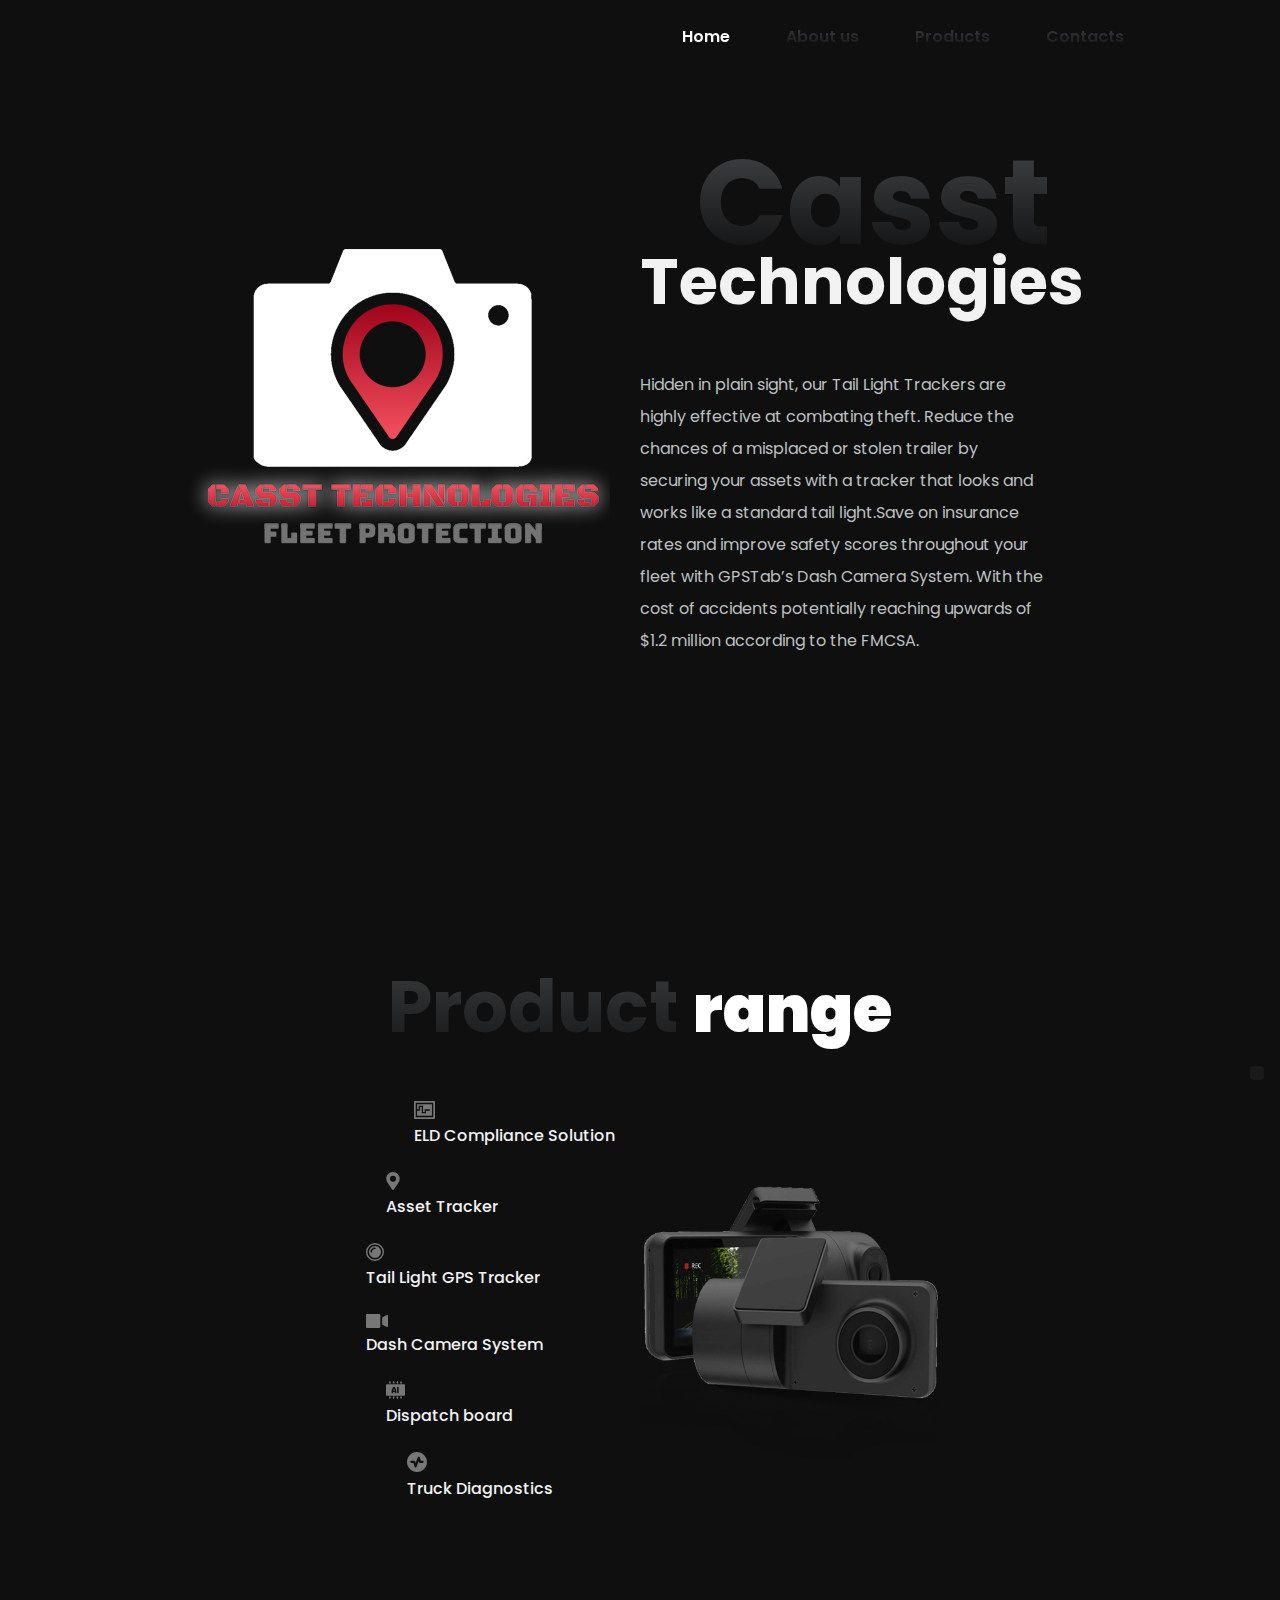
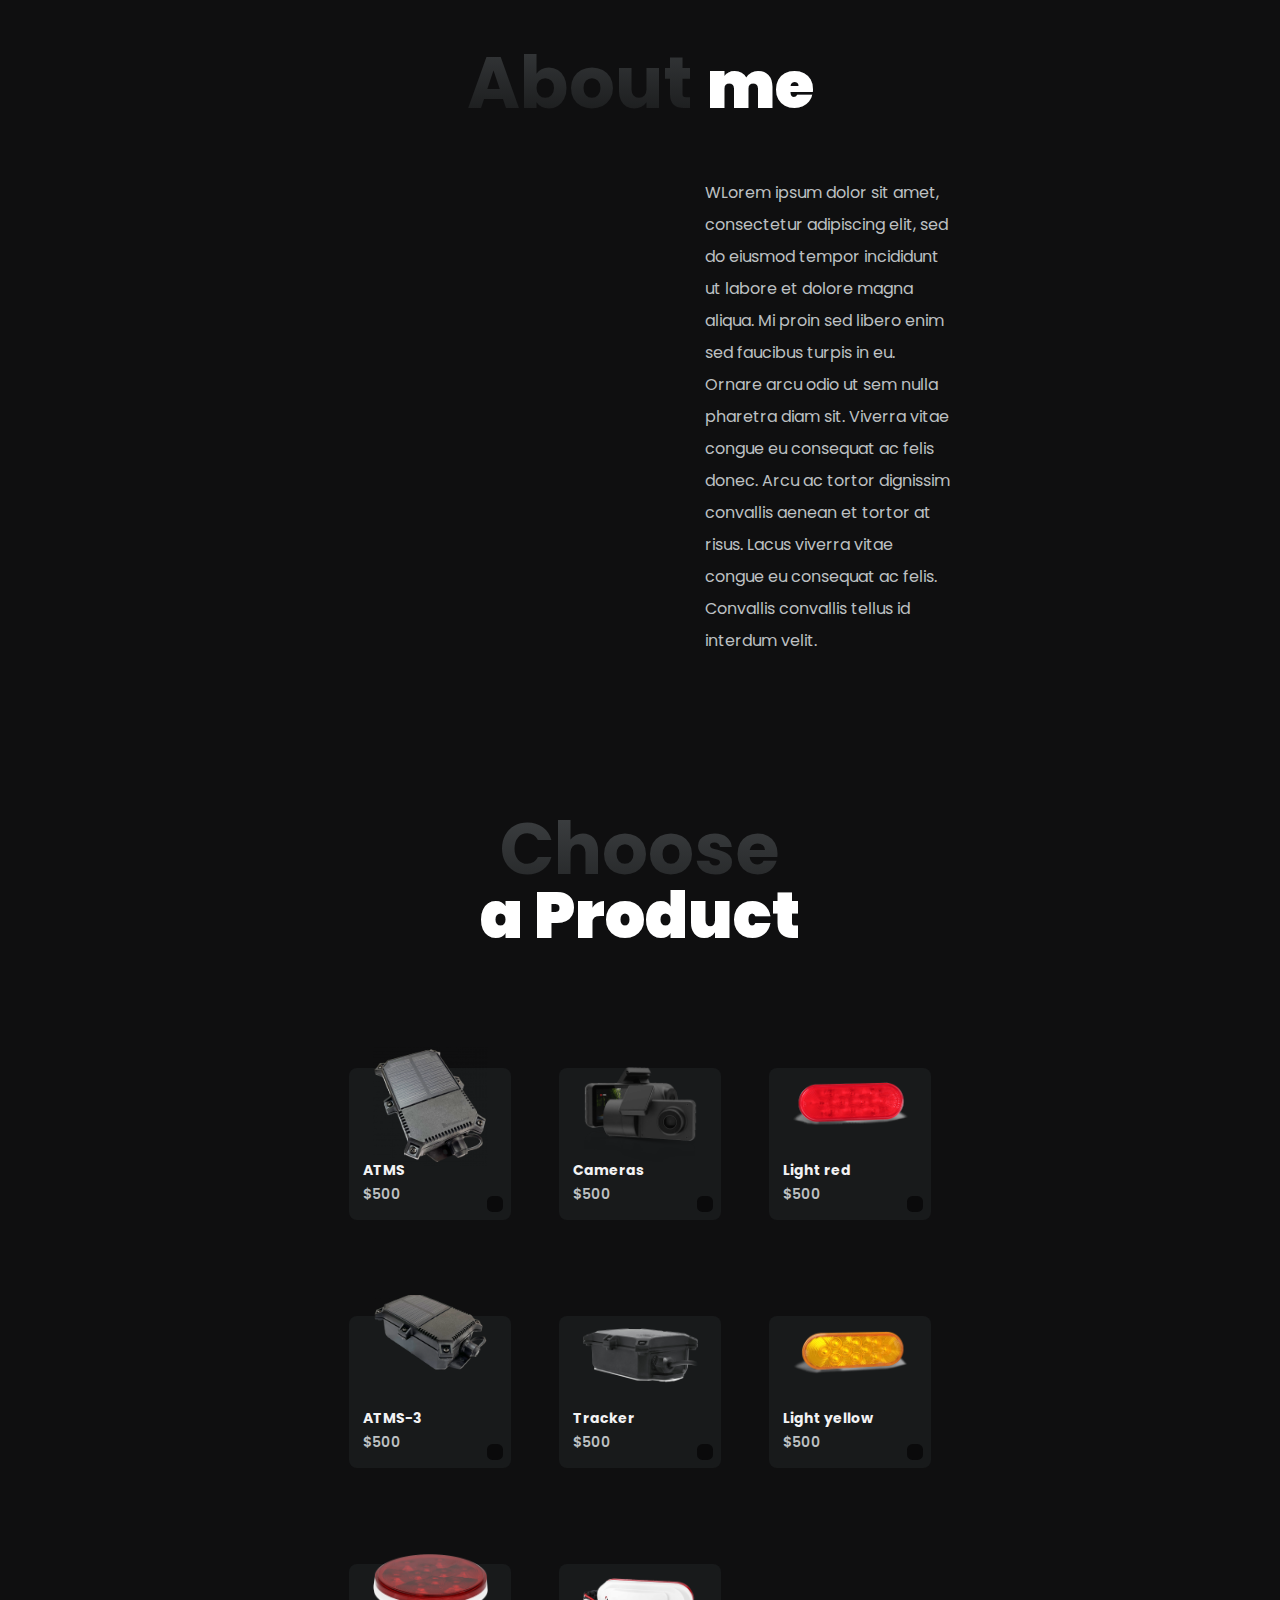
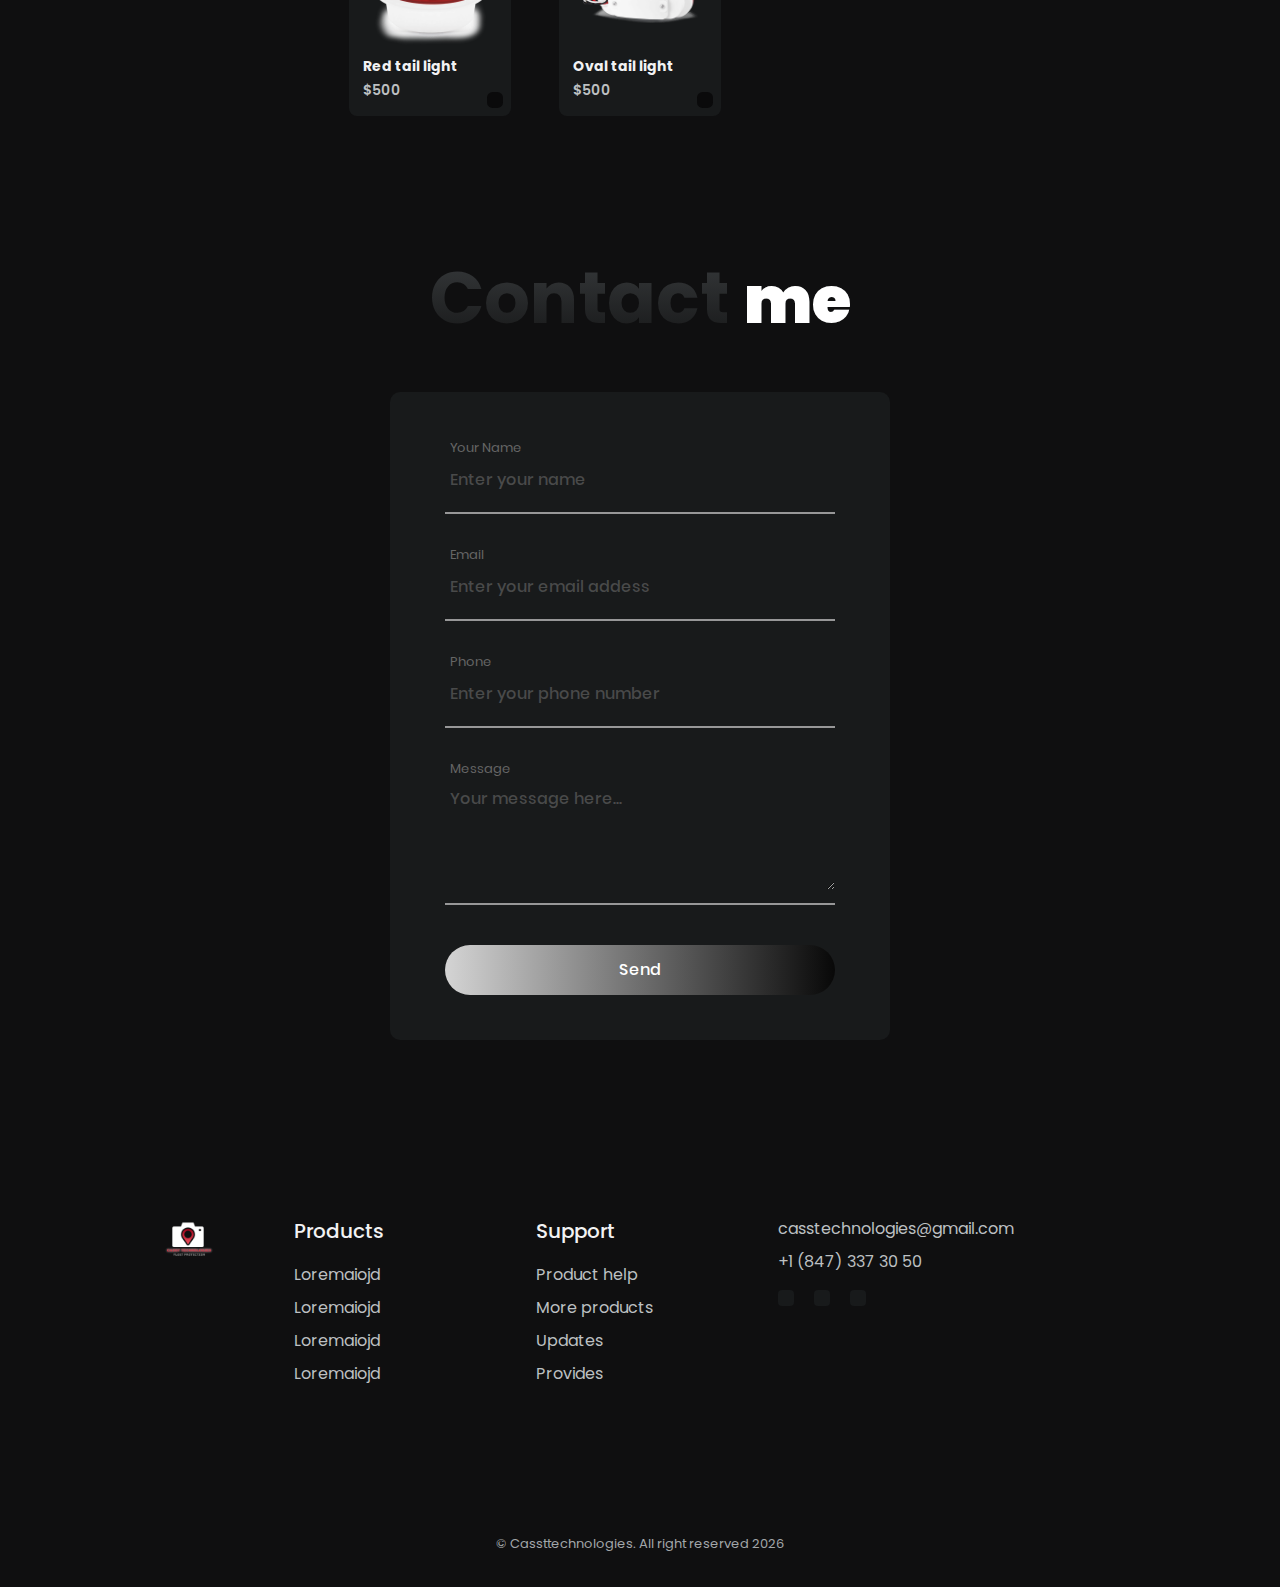
==== commit 22818c24: "second commit" ====
--- a/index.html
+++ b/index.html
@@ -5,7 +5,7 @@
     <meta name="viewport" content="width=device-width, initial-scale=1.0">
 
     <!--=============== FAVICON ===============-->
-    <link rel="shortcut icon" href="assets/img/favicon.png" type="image/x-icon">
+    <link rel="shortcut icon" href="assets/images/smallicons/favicon.png"  type="image/x-icon">
 
     <!--=============== REMIX ICONS ===============-->
     <link href="https://cdn.jsdelivr.net/npm/remixicon@2.5.0/fonts/remixicon.css" rel="stylesheet">
@@ -135,7 +135,7 @@
 
     <!--=============== ABOuT ===============-->
     <section class="about section grid" id="about">
-        <h2 class="section__title section__title-gradient">About <b class="glow">us</b></h2>
+        <h2 class="section__title section__title-gradient">About <b class="glow">me</b></h2>
 
         <div class="about_container container grid">
             <div class="home__img-container">
@@ -315,7 +315,7 @@
 
 <section class="section" id="contact">
 <!--    style="color: hsl(0deg 0% 100% / 68%);"-->
-    <h2 class="section__title section__title-gradient">Contact <b class="glow">us</b></h2>
+    <h2 class="section__title section__title-gradient">Contact <b class="glow">me</b></h2>
     <div class="contact__wrapper">
         <div class="container-contact100">
             <div class="wrap-contact100">
@@ -374,7 +374,7 @@
 <footer class="footer section">
     <div class="footer__container container grid">
         <a href="#" class="footer__logo">
-            <img src="assets/img/logo.png" alt="">
+            <img src="assets/images/fulllogo_transparent1.png" alt="">
         </a>
 
         <div class="footer__content">
--- a/assets/css/main.css
+++ b/assets/css/main.css
@@ -395,7 +395,8 @@
 }
 
 .about__data {
-  padding: 5rem 0 3rem;
+  padding-top: 1em;
+  padding-left: 0.4em;
 }
 
 .about__img {
@@ -490,7 +491,7 @@
 }
 
 .footer__logo {
-  width: 2rem;
+  width: 4rem;
 }
 
 .footer__title {
--- a/assets/css/modal.css
+++ b/assets/css/modal.css
@@ -146,6 +146,19 @@
 .modal__wrapper .modal__description{
   margin-bottom: 1.5rem;
 }
+.modal__description{
+  font-weight: 500;
+  color: #8c8c8c;
+  /*color: #a4a3a3;*/
+  font-family: 'Poppins';
+  font-size: 17px;
+}
+.modal__price{
+  font-weight: 600;
+  margin-bottom: 1.5rem;
+  font-family: 'Poppins-Medium';
+  font-size: 16px;
+}
 
 .modal__wrapper .modal__button-width{
   width: 90%;
